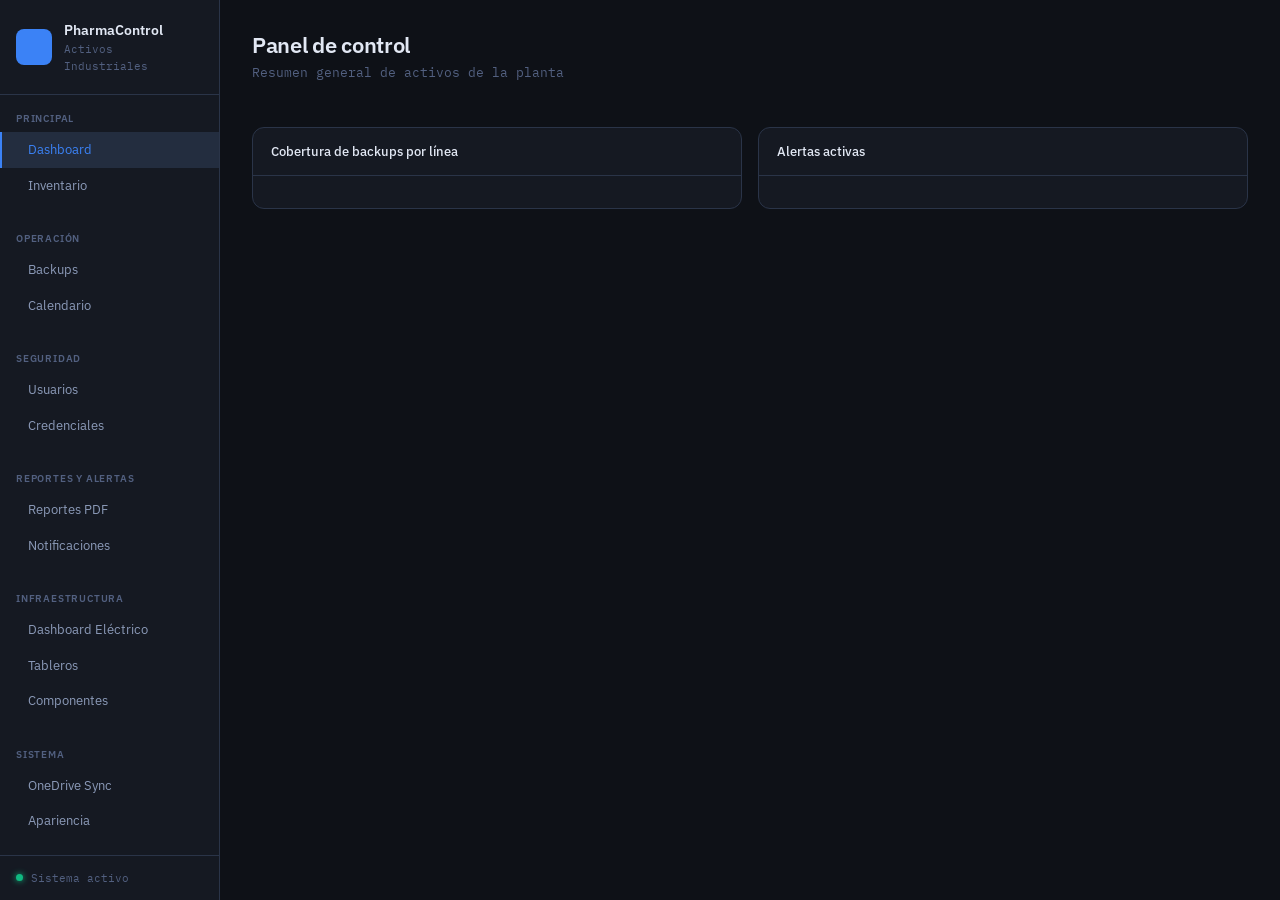
==== index.html @ 2330397a "Add files via upload" ====
<!DOCTYPE html>
<html lang="es">
<head>
<meta charset="UTF-8">
<meta name="viewport" content="width=device-width,initial-scale=1.0">
<title>PharmaControl</title>
<link rel="preconnect" href="https://fonts.googleapis.com">
<link href="https://fonts.googleapis.com/css2?family=IBM+Plex+Mono:wght@400;500&family=IBM+Plex+Sans:wght@300;400;500;600&display=swap" rel="stylesheet">
<link rel="stylesheet" href="https://cdn.jsdelivr.net/npm/@tabler/icons-webfont@2.44.0/tabler-icons.min.css">
<link rel="stylesheet" href="app.css">
</head>
<body>
<div id="app">
  <nav class="sidebar">
    <div class="sidebar-brand">
      <div class="brand-icon"><i class="ti ti-dna"></i></div>
      <div><div class="brand-name">PharmaControl</div><div class="brand-sub">Activos Industriales</div></div>
    </div>
    <div class="nav-group">
      <div class="nav-label">Principal</div>
      <a class="nav-item active" data-view="dashboard"><i class="ti ti-layout-dashboard"></i>Dashboard</a>
      <a class="nav-item" data-view="inventario"><i class="ti ti-server-2"></i>Inventario</a>
    </div>
    <div class="nav-group">
      <div class="nav-label">Operación</div>
      <a class="nav-item" data-view="backups"><i class="ti ti-cloud-upload"></i>Backups</a>
      <a class="nav-item" data-view="calendario"><i class="ti ti-calendar"></i>Calendario</a>
    </div>
    <div class="nav-group">
      <div class="nav-label">Seguridad</div>
      <a class="nav-item" data-view="usuarios"><i class="ti ti-users"></i>Usuarios</a>
      <a class="nav-item" data-view="credenciales"><i class="ti ti-lock"></i>Credenciales</a>
    </div>
    <div class="nav-group">
      <div class="nav-label">Reportes y Alertas</div>
      <a class="nav-item" data-view="reportes"><i class="ti ti-file-analytics"></i>Reportes PDF</a>
      <a class="nav-item" data-view="notificaciones"><i class="ti ti-mail"></i>Notificaciones</a>
    </div>
    <div class="nav-group">
      <div class="nav-label">Infraestructura</div>
      <a class="nav-item" data-view="elec-dashboard"><i class="ti ti-bolt"></i>Dashboard Eléctrico</a>
      <a class="nav-item" data-view="elec-tableros"><i class="ti ti-stack-2"></i>Tableros</a>
      <a class="nav-item" data-view="elec-componentes"><i class="ti ti-circuit-board"></i>Componentes</a>
    </div>
    <div class="nav-group">
      <div class="nav-label">Sistema</div>
      <a class="nav-item" data-view="onedrive"><i class="ti ti-brand-onedrive"></i>OneDrive Sync</a>
      <a class="nav-item" data-view="apariencia"><i class="ti ti-palette"></i>Apariencia</a>
    </div>
    <div class="sidebar-footer"><div class="status-dot"></div><span>Sistema activo</span></div>
<button class="sidebar-toggle" id="sidebar-toggle" onclick="toggleSidebar()" title="Menú"><i class="ti ti-menu-2"></i></button>
  </nav>

  <main class="main-content">
    <section id="view-dashboard" class="view active">
      <div class="page-header">
        <div><h1 class="page-title">Panel de control</h1><p class="page-sub">Resumen general de activos de la planta</p></div>
        <div class="header-date" id="current-date"></div>
      </div>
      <div class="stats-grid" id="stats-grid"></div>
      <div class="two-col" style="margin-top:20px">
        <div class="panel"><div class="panel-header"><span>Cobertura de backups por línea</span></div><div id="coverage-chart" class="coverage-chart"></div></div>
        <div class="panel"><div class="panel-header"><span>Alertas activas</span></div><div id="alerts-list"></div></div>
      </div>
    </section>

    <section id="view-inventario" class="view">
      <div class="page-header">
        <div><h1 class="page-title">Inventario de máquinas</h1><p class="page-sub">PLCs · Variadores de frecuencia · Pantallas HMI</p></div>
        <div class="header-actions">
          <label class="btn btn-secondary" title="Importar desde Excel"><i class="ti ti-file-spreadsheet"></i>Importar Excel<input type="file" id="excel-input" accept=".xlsx,.xls,.csv" style="display:none"></label>
          <label class="btn btn-secondary" title="Verificar que las columnas del Excel coincidan con el sistema"><i class="ti ti-circle-check"></i>Verificar Excel<input type="file" id="verify-input" accept=".xlsx,.xls,.csv" style="display:none"></label>
          <button class="btn btn-primary" id="btn-nueva-maquina"><i class="ti ti-plus"></i>Nueva máquina</button>
        </div>
      </div>
      <div class="toolbar">
        <div class="search-box"><i class="ti ti-search"></i><input type="text" id="search-maquinas" placeholder="Buscar por nombre, línea, modelo..."></div>
        <div class="filter-group">
          <select id="filter-linea"><option value="">Todas las líneas</option></select>
          <select id="filter-estado"><option value="">Todos los estados</option><option>Operativa</option><option>En mantenimiento</option><option>Fuera de servicio</option></select>
        </div>
        <div class="view-toggle">
          <button class="vtoggle active" data-mode="cards"><i class="ti ti-layout-grid"></i></button>
          <button class="vtoggle" data-mode="table"><i class="ti ti-table"></i></button>
        </div>
        <button class="btn btn-secondary" id="btn-col-config" title="Configurar columnas visibles y orden" style="display:none"><i class="ti ti-columns"></i>Columnas</button>
      </div>
      <div id="bulk-action-bar" style="display:none;align-items:center;gap:12px;background:var(--blue);color:#fff;padding:10px 16px;border-radius:8px;margin-bottom:12px">
        <i class="ti ti-checkbox"></i>
        <span id="bulk-count" style="font-weight:600"></span>
        <button class="btn btn-sm" onclick="bulkDelete()" style="background:rgba(255,255,255,0.2);color:#fff;border:1px solid rgba(255,255,255,0.4);margin-left:8px"><i class="ti ti-trash"></i>Eliminar seleccionadas</button>
        <button class="btn btn-sm" onclick="cancelBulkSelect()" style="background:transparent;color:#fff;border:1px solid rgba(255,255,255,0.4);margin-left:4px"><i class="ti ti-x"></i>Cancelar</button>
      </div>
      <div id="maquinas-count" class="list-count"></div>
      <div id="maquinas-container" class="cards-grid"></div>
      <div id="maquinas-table-wrap" style="display:none">
        <table class="data-table"><thead><tr><th style="width:36px"><input type="checkbox" id="select-all-check" onchange="toggleSelectAll(this.checked)" title="Seleccionar todo" style="width:15px;height:15px;cursor:pointer;accent-color:var(--blue)"></th><th>Nombre</th><th>N° Obj. técnico</th><th>Centro trabajo</th><th>Obj. superior</th><th>Fabricante</th><th>Serie</th><th>Estado</th><th>Dispositivos</th><th>Backups OK</th><th></th></tr></thead><tbody id="maquinas-tbody"></tbody></table>
      </div>
    </section>

    <section id="view-backups" class="view">
      <div class="page-header">
        <div><h1 class="page-title">Gestión de backups</h1><p class="page-sub">Historial de respaldos de programas funcionales</p></div>
        <button class="btn btn-primary" id="btn-nuevo-backup"><i class="ti ti-plus"></i>Registrar backup</button>
      </div>
      <div id="backups-stats" class="stats-grid" style="grid-template-columns:repeat(3,1fr);margin-bottom:20px"></div>
      <div class="panel">
        <div class="panel-header"><span>Registro de backups</span><div class="search-box small"><i class="ti ti-search"></i><input type="text" id="search-backups" placeholder="Buscar..."></div></div>
        <table class="data-table"><thead><tr><th>Máquina</th><th>Dispositivo</th><th>Tipo disp.</th><th>Tipo backup</th><th>Versión</th><th>Disp. almac.</th><th>Ruta</th><th>Fecha backup</th><th>Próximo backup</th><th>Responsable</th><th>Notas</th><th></th></tr></thead><tbody id="backups-tbody"></tbody></table>
        <div id="backups-empty" class="empty-state" style="display:none"><i class="ti ti-cloud-off"></i><p>No hay backups registrados aún</p><button class="btn btn-primary" id="btn-nuevo-backup-2"><i class="ti ti-plus"></i>Registrar el primero</button></div>
      </div>
    </section>

    <section id="view-calendario" class="view">
      <div class="page-header">
        <div><h1 class="page-title">Calendario de tareas</h1><p class="page-sub">Backups programados · Mantenimientos · Auditorías</p></div>
        <button class="btn btn-primary" id="btn-nueva-tarea"><i class="ti ti-plus"></i>Nueva tarea</button>
      </div>
      <div class="cal-nav">
        <button class="btn btn-icon" id="cal-prev"><i class="ti ti-chevron-left"></i></button>
        <h2 id="cal-month-label"></h2>
        <button class="btn btn-icon" id="cal-next"><i class="ti ti-chevron-right"></i></button>
        <div class="cal-legend"><span class="leg-item backup">Backup</span><span class="leg-item mant">Mantenimiento</span><span class="leg-item audit">Auditoría GMP</span><span class="leg-item otro">Otro</span></div>
      </div>
      <div class="calendar-wrap"><div class="cal-days-header"><span>Lun</span><span>Mar</span><span>Mié</span><span>Jue</span><span>Vie</span><span>Sáb</span><span>Dom</span></div><div class="calendar-grid" id="calendar"></div></div>
      <div class="panel" style="margin-top:20px">
        <div class="panel-header"><span>Tareas del mes</span></div>
        <table class="data-table"><thead><tr><th>Fecha</th><th>Máquina</th><th>Tarea</th><th>Tipo</th><th>Responsable</th><th>Estado</th><th></th></tr></thead><tbody id="tareas-tbody"></tbody></table>
      </div>
    </section>

    <section id="view-usuarios" class="view">
      <div class="page-header">
        <div><h1 class="page-title">Control de usuarios</h1><p class="page-sub">Accesos y roles por equipo</p></div>
        <button class="btn btn-primary" id="btn-nuevo-usuario"><i class="ti ti-plus"></i>Nuevo usuario</button>
      </div>
      <div id="usuarios-grid" class="users-grid"></div>
    </section>

    <section id="view-credenciales" class="view">
      <div class="page-header">
        <div><h1 class="page-title">Credenciales por máquina</h1><p class="page-sub">Registro de contraseñas — vencimientos y trazabilidad</p></div>
        <button class="btn btn-primary" id="btn-nueva-credencial"><i class="ti ti-plus"></i>Nueva credencial</button>
      </div>
      <div class="notice"><i class="ti ti-shield-check"></i>Contraseñas almacenadas localmente en <code>data/db.json</code>. Acceso solo desde este equipo. Trazabilidad compatible con 21 CFR Part 11.</div>
      <div class="panel" style="margin-top:16px">
        <table class="data-table"><thead><tr><th>Máquina</th><th>Dispositivo</th><th>Usuario</th><th>Contraseña</th><th>Último cambio</th><th>Vence</th><th>Responsable</th><th>Estado</th><th></th></tr></thead><tbody id="credenciales-tbody"></tbody></table>
        <div id="credenciales-empty" class="empty-state" style="display:none"><i class="ti ti-lock-off"></i><p>No hay credenciales registradas</p></div>
      </div>

      <!-- LOG DE AUDITORÍA -->
      <div class="panel" style="margin-top:20px">
        <div class="panel-header">
          <span><i class="ti ti-shield-lock" style="margin-right:6px;color:var(--amber)"></i>Log de auditoría — revelaciones de contraseña</span>
          <button class="btn btn-sm btn-secondary" onclick="loadAuditLog()"><i class="ti ti-refresh"></i>Actualizar</button>
        </div>
        <table class="data-table">
          <thead><tr><th>Fecha y hora</th><th>Máquina</th><th>Dispositivo</th><th>Usuario</th><th>Solicitante</th></tr></thead>
          <tbody id="audit-tbody"></tbody>
        </table>
        <div id="audit-empty" class="empty-state" style="display:none;padding:24px"><i class="ti ti-shield-check" style="font-size:28px"></i><p>Sin revelaciones registradas aún</p></div>
      </div>
    </section>

    <!-- APARIENCIA -->
    <!-- REPORTES -->
    <section id="view-reportes" class="view">
      <div class="page-header">
        <div><h1 class="page-title">Reportes PDF</h1><p class="page-sub">Genera e imprime reportes desde el navegador</p></div>
      </div>
      <div class="reportes-grid">
        <div class="reporte-card" onclick="openReport('inventario')">
          <div class="rc-icon" style="background:var(--bg4);color:var(--accent)"><i class="ti ti-server-2"></i></div>
          <div class="rc-body"><div class="rc-title">Inventario completo</div><div class="rc-desc">Máquinas con PLCs, variadores, HMIs y PCs industriales. Estado de backups y datos técnicos organizados por línea de producción.</div><div class="rc-tags"><span>Máquinas</span><span>Dispositivos</span><span>Backups</span></div></div>
          <div class="rc-footer"><span><i class="ti ti-file-type-pdf"></i>Abrir reporte</span><i class="ti ti-arrow-right"></i></div>
        </div>
        <div class="reporte-card" onclick="openReport('backups')">
          <div class="rc-icon" style="background:var(--bg4);color:var(--green)"><i class="ti ti-cloud-upload"></i></div>
          <div class="rc-body"><div class="rc-title">Historial de backups</div><div class="rc-desc">Registro cronológico de todos los respaldos: versión, responsable, dispositivo de almacenamiento y ruta. Para auditorías GMP.</div><div class="rc-tags"><span>Historial</span><span>Versiones</span><span>Auditoría</span></div></div>
          <div class="rc-footer"><span><i class="ti ti-file-type-pdf"></i>Abrir reporte</span><i class="ti ti-arrow-right"></i></div>
        </div>
        <div class="reporte-card" onclick="openReport('alertas')">
          <div class="rc-icon" style="background:var(--bg4);color:var(--red)"><i class="ti ti-alert-triangle"></i></div>
          <div class="rc-body"><div class="rc-title">Reporte de alertas</div><div class="rc-desc">Dispositivos sin backup, credenciales vencidas o por vencer y tareas próximas. El mismo contenido que se envía por correo.</div><div class="rc-tags"><span>Alertas</span><span>Vencimientos</span><span>Acciones</span></div></div>
          <div class="rc-footer"><span><i class="ti ti-file-type-pdf"></i>Abrir reporte</span><i class="ti ti-arrow-right"></i></div>
        </div>
        <div class="reporte-card" onclick="openReport('credenciales')">
          <div class="rc-icon" style="background:var(--bg4);color:var(--amber)"><i class="ti ti-lock"></i></div>
          <div class="rc-body"><div class="rc-title">Registro de credenciales</div><div class="rc-desc">Usuarios y vencimientos por dispositivo. Sin mostrar contraseñas — solo trazabilidad y estados. Compatible con 21 CFR Part 11.</div><div class="rc-tags"><span>Credenciales</span><span>Vencimientos</span><span>21 CFR 11</span></div></div>
          <div class="rc-footer"><span><i class="ti ti-file-type-pdf"></i>Abrir reporte</span><i class="ti ti-arrow-right"></i></div>
        </div>
      </div>
      <div class="notice" style="margin-top:20px"><i class="ti ti-info-circle"></i>Los reportes se abren en nueva pestaña. Usa <strong>Ctrl+P → Guardar como PDF</strong> para exportarlos.</div>
    </section>

    <!-- NOTIFICACIONES -->
    <section id="view-notificaciones" class="view">
      <div class="page-header">
        <div><h1 class="page-title">Notificaciones por correo</h1><p class="page-sub">Alertas automáticas diarias por email SMTP</p></div>
        <div class="header-actions">
          <button class="btn btn-secondary" id="btn-enviar-ahora"><i class="ti ti-send"></i>Enviar ahora</button>
          <button class="btn btn-primary" id="btn-prueba-email"><i class="ti ti-test-pipe"></i>Correo de prueba</button>
        </div>
      </div>
      <div class="two-col" style="gap:20px">
        <div class="panel">
          <div class="panel-header"><i class="ti ti-server" style="margin-right:6px;color:var(--text3)"></i><span>Servidor SMTP</span></div>
          <div style="padding:20px;display:flex;flex-direction:column;gap:14px">
            <div class="form-group" style="margin:0"><label class="form-label">Host SMTP</label><input class="form-input" id="cfg-smtp-host" placeholder="smtp.gmail.com"><div class="form-hint">Gmail: smtp.gmail.com · Outlook: smtp.office365.com</div></div>
            <div class="form-row">
              <div class="form-group" style="margin:0"><label class="form-label">Puerto</label><input class="form-input" id="cfg-smtp-port" type="number" placeholder="587"></div>
              <div class="form-group" style="margin:0"><label class="form-label">Seguridad</label><select class="form-select" id="cfg-smtp-secure"><option value="false">STARTTLS (587)</option><option value="true">SSL/TLS (465)</option></select></div>
            </div>
            <div class="form-group" style="margin:0"><label class="form-label">Correo remitente</label><input class="form-input" id="cfg-smtp-user" type="email" placeholder="alertas@empresa.com"></div>
            <div class="form-group" style="margin:0"><label class="form-label">Contraseña / App Password</label><input class="form-input" id="cfg-smtp-pass" type="password" placeholder="Contraseña SMTP"><div class="form-hint">Gmail: crea una "Contraseña de aplicación" en tu cuenta Google</div></div>
          </div>
        </div>
        <div style="display:flex;flex-direction:column;gap:16px">
          <div class="panel">
            <div class="panel-header"><i class="ti ti-bell" style="margin-right:6px;color:var(--text3)"></i><span>Configuración de alertas</span></div>
            <div style="padding:20px;display:flex;flex-direction:column;gap:16px">
              <div class="toggle-row"><div><div class="toggle-label">Notificaciones habilitadas</div><div class="toggle-sub">Activa el envío automático diario</div></div><label class="toggle-switch"><input type="checkbox" id="cfg-notif-habilitadas"><span class="toggle-slider"></span></label></div>
              <div class="toggle-row"><div><div class="toggle-label">Solo enviar si hay alertas</div><div class="toggle-sub">No enviar correos cuando todo esté bien</div></div><label class="toggle-switch"><input type="checkbox" id="cfg-notif-soloAlertas"><span class="toggle-slider"></span></label></div>
              <div class="form-row">
                <div class="form-group" style="margin:0"><label class="form-label">Hora de envío</label><input class="form-input" id="cfg-notif-hora" type="time"></div>
                <div class="form-group" style="margin:0"><label class="form-label">Anticip. backups (días)</label><input class="form-input" id="cfg-notif-diasB" type="number" min="1" max="90"></div>
              </div>
              <div class="form-group" style="margin:0"><label class="form-label">Anticip. credenciales (días)</label><input class="form-input" id="cfg-notif-diasC" type="number" min="1" max="180"></div>
            </div>
          </div>
          <div class="panel">
            <div class="panel-header"><i class="ti ti-users" style="margin-right:6px;color:var(--text3)"></i><span>Destinatarios</span><button class="btn btn-sm btn-primary" id="btn-add-destinatario"><i class="ti ti-plus"></i>Agregar</button></div>
            <div style="padding:16px"><div id="destinatarios-list"></div><div id="destinatarios-empty" style="font-size:12px;color:var(--text3);text-align:center;padding:12px">Sin destinatarios aún</div></div>
          </div>
        </div>
      </div>
      <div class="panel" style="margin-top:16px">
        <div class="panel-header"><i class="ti ti-building-factory-2" style="margin-right:6px;color:var(--text3)"></i><span>Datos de la planta</span></div>
        <div style="padding:20px">
          <div class="form-row">
            <div class="form-group" style="margin:0"><label class="form-label">Nombre de la planta</label><input class="form-input" id="cfg-planta-nombre" placeholder="Planta Farmacéutica Monterrey"></div>
            <div class="form-group" style="margin:0"><label class="form-label">Responsable</label><input class="form-input" id="cfg-planta-resp" placeholder="Ing. Juan Ramírez"></div>
          </div>
          <div class="form-group" style="margin:8px 0 0"><label class="form-label">Ciudad / Ubicación</label><input class="form-input" id="cfg-planta-ciudad" placeholder="Monterrey, N.L."></div>
        </div>
      </div>
      <div style="display:flex;justify-content:flex-end;gap:10px;margin-top:16px">
        <button class="btn btn-secondary" id="btn-reload-config"><i class="ti ti-refresh"></i>Recargar</button>
        <button class="btn btn-primary" id="btn-guardar-config"><i class="ti ti-device-floppy"></i>Guardar configuración</button>
      </div>
      <div id="email-log" style="display:none;margin-top:16px"></div>
    </section>

    <!-- ONEDRIVE SYNC -->
    <section id="view-onedrive" class="view">
      <div class="page-header">
        <div><h1 class="page-title">OneDrive Sync</h1><p class="page-sub">Sincroniza tu base de datos entre PC, celular y tablet</p></div>

      </div>

      <!-- Estado conexión -->
      <div class="panel" style="margin-bottom:20px">
        <div class="panel-header"><i class="ti ti-brand-onedrive" style="margin-right:6px;color:#0078d4"></i><span>Estado de conexión</span></div>
        <div style="padding:20px;display:flex;align-items:center;gap:16px;flex-wrap:wrap">
          <div id="od-status-dot" style="width:12px;height:12px;border-radius:50%;background:var(--text3);flex-shrink:0;transition:background .3s"></div>
          <div style="flex:1">
            <div id="od-status-msg" style="font-size:14px;font-weight:500;color:var(--text)">No conectado</div>
            <div id="od-status-sub" style="font-size:12px;color:var(--text3);margin-top:2px">Conecta tu cuenta Microsoft para sincronizar datos entre dispositivos</div>
          </div>
          <div style="display:flex;gap:8px;flex-wrap:wrap">
            <button id="btn-od-connect" class="btn btn-primary" onclick="odConnect()"><i class="ti ti-brand-onedrive"></i>Conectar con Microsoft</button>
            <button id="btn-od-disconnect" class="btn btn-secondary" onclick="odDisconnect()" style="display:none"><i class="ti ti-unlink"></i>Desconectar</button>
          </div>
        </div>
        <div id="od-last-sync" style="padding:0 20px 14px;font-size:11px;color:var(--text3);font-family:var(--mono);display:none"></div>
      </div>

      <!-- Client ID -->
      <div class="panel" style="margin-bottom:20px">
        <div class="panel-header"><i class="ti ti-key" style="margin-right:6px;color:var(--text3)"></i><span>Configuración Azure</span></div>
        <div style="padding:20px;display:flex;flex-direction:column;gap:14px">
          <div class="notice"><i class="ti ti-info-circle"></i>Necesitas registrar una app gratuita en Azure para obtener el Client ID. Lee el archivo <strong>ONEDRIVE_CONFIGURACION.md</strong> incluido en el ZIP.</div>
          <div class="form-group" style="margin:0">
            <label class="form-label">Client ID (Application ID)</label>
            <input class="form-input" id="od-client-id" placeholder="xxxxxxxx-xxxx-xxxx-xxxx-xxxxxxxxxxxx" oninput="odSaveClientId(this.value)">
            <div class="form-hint">Encuéntralo en Azure Portal → App Registrations → tu app → Overview</div>
          </div>
          <div class="form-group" style="margin:0">
            <label class="form-label">Redirect URI — copia esta en Azure → Authentication → SPA</label>
            <div style="display:flex;align-items:center;gap:8px">
              <input class="form-input" id="od-redirect-uri" readonly style="font-family:var(--mono);font-size:12px;color:var(--cyan)">
              <button class="btn btn-secondary" onclick="odCopyRedirect()" title="Copiar"><i class="ti ti-copy"></i></button>
            </div>
          </div>
        </div>
      </div>

      <!-- Acciones -->
      <div class="two-col" style="gap:16px;margin-bottom:20px">
        <div class="panel">
          <div class="panel-header"><i class="ti ti-cloud-upload" style="margin-right:6px;color:var(--green)"></i><span>Guardar en OneDrive</span></div>
          <div style="padding:16px">
            <p style="font-size:12px;color:var(--text3);margin-bottom:12px">Sube el estado actual al OneDrive. Úsalo al terminar de trabajar en este dispositivo.</p>
            <button class="btn btn-primary" onclick="odSyncToCloud()" style="width:100%;justify-content:center"><i class="ti ti-cloud-upload"></i>Subir datos a OneDrive</button>
          </div>
        </div>
        <div class="panel">
          <div class="panel-header"><i class="ti ti-cloud-download" style="margin-right:6px;color:var(--accent)"></i><span>Cargar desde OneDrive</span></div>
          <div style="padding:16px">
            <p style="font-size:12px;color:var(--text3);margin-bottom:12px">Descarga los datos desde OneDrive. Úsalo al empezar en un nuevo dispositivo.</p>
            <button class="btn btn-secondary" onclick="odLoadFromCloud()" style="width:100%;justify-content:center"><i class="ti ti-cloud-download"></i>Cargar desde OneDrive</button>
          </div>
        </div>
      </div>

      <!-- Pasos -->
      <div class="panel">
        <div class="panel-header"><i class="ti ti-list-numbers" style="margin-right:6px;color:var(--text3)"></i><span>Pasos de configuración</span></div>
        <div style="padding:20px;display:flex;flex-direction:column;gap:14px">
          <div style="display:flex;gap:12px;align-items:flex-start">
            <div style="width:26px;height:26px;border-radius:50%;background:var(--accent);color:#fff;display:flex;align-items:center;justify-content:center;font-size:12px;font-weight:700;flex-shrink:0">1</div>
            <div><div style="font-size:13px;font-weight:500;color:var(--text)">Registrar app en Azure (gratis)</div><div style="font-size:12px;color:var(--text3);margin-top:3px">Ve a <a href="https://portal.azure.com" target="_blank" style="color:var(--accent)">portal.azure.com</a> → App registrations → New registration. Tipo: Single-page application.</div></div>
          </div>
          <div style="display:flex;gap:12px;align-items:flex-start">
            <div style="width:26px;height:26px;border-radius:50%;background:var(--accent);color:#fff;display:flex;align-items:center;justify-content:center;font-size:12px;font-weight:700;flex-shrink:0">2</div>
            <div><div style="font-size:13px;font-weight:500;color:var(--text)">Copiar el Client ID</div><div style="font-size:12px;color:var(--text3);margin-top:3px">En Overview copia el "Application (client) ID" y pégalo en el campo de arriba.</div></div>
          </div>
          <div style="display:flex;gap:12px;align-items:flex-start">
            <div style="width:26px;height:26px;border-radius:50%;background:var(--accent);color:#fff;display:flex;align-items:center;justify-content:center;font-size:12px;font-weight:700;flex-shrink:0">3</div>
            <div><div style="font-size:13px;font-weight:500;color:var(--text)">Agregar Redirect URI en Azure</div><div style="font-size:12px;color:var(--text3);margin-top:3px">En Authentication → Redirect URIs → SPA, agrega la URI que aparece en el campo de arriba. Copia el botón 📋.</div></div>
          </div>
          <div style="display:flex;gap:12px;align-items:flex-start">
            <div style="width:26px;height:26px;border-radius:50%;background:var(--green);color:#fff;display:flex;align-items:center;justify-content:center;font-size:12px;font-weight:700;flex-shrink:0">4</div>
            <div><div style="font-size:13px;font-weight:500;color:var(--text)">Conectar y sincronizar</div><div style="font-size:12px;color:var(--text3);margin-top:3px">Clic en "Conectar con Microsoft", inicia sesión y autoriza. Los datos se guardan en <code style="font-family:var(--mono);background:var(--bg4);padding:1px 6px;border-radius:3px">OneDrive/Apps/PharmaControl/data.json</code></div></div>
          </div>
        </div>
      </div>
    </section>

    <section id="view-apariencia" class="view">
      <div class="page-header">
        <div><h1 class="page-title">Apariencia</h1><p class="page-sub">Personaliza el ícono, fuente y tamaño de letra del sistema</p></div>
        <button class="btn btn-primary" id="btn-guardar-apariencia"><i class="ti ti-device-floppy"></i>Guardar cambios</button>
      </div>

      <div class="two-col" style="gap:20px;align-items:start">

        <!-- ICONO -->
        <div class="panel">
          <div class="panel-header"><i class="ti ti-app-window" style="margin-right:6px;color:var(--text3)"></i><span>Ícono y nombre del sistema</span></div>
          <div style="padding:20px;display:flex;flex-direction:column;gap:16px">
            <div style="display:flex;align-items:center;gap:16px">
              <div id="icon-preview" class="brand-icon" style="width:56px;height:56px;font-size:26px;flex-shrink:0;overflow:hidden;padding:0">
                <img id="icon-preview-img" src="" alt="" style="display:none;width:100%;height:100%;object-fit:cover;border-radius:8px">
                <i id="icon-preview-i" class="ti ti-dna" style="width:100%;height:100%;display:flex;align-items:center;justify-content:center"></i>
              </div>
              <div style="flex:1">
                <div class="form-label" style="margin-bottom:6px">Logo actual</div>
                <div id="icon-name-preview" style="font-size:12px;color:var(--text3);font-family:var(--mono)">ti-dna</div>
              </div>
            </div>

            <!-- SUBIR IMAGEN LOGO -->
            <div class="logo-upload-zone" id="logo-upload-zone">
              <i class="ti ti-photo-up" style="font-size:28px;color:var(--text3)"></i>
              <div style="font-size:13px;font-weight:500;color:var(--text2);margin-top:6px">Subir imagen como logo</div>
              <div style="font-size:11px;color:var(--text3);margin-top:2px">PNG, JPG, SVG, WebP · máx 512 KB · se guarda localmente</div>
              <label class="btn btn-secondary btn-sm" style="margin-top:10px;cursor:pointer">
                <i class="ti ti-upload"></i>Elegir imagen
                <input type="file" id="logo-file-input" accept="image/png,image/jpeg,image/svg+xml,image/webp" style="display:none">
              </label>
            </div>
            <div id="logo-clear-row" style="display:none;align-items:center;gap:10px;padding:8px 12px;background:var(--bg3);border-radius:var(--radius);font-size:12px;color:var(--text2)">
              <i class="ti ti-photo-check" style="color:var(--green)"></i>
              <span>Imagen personalizada activa</span>
              <button class="btn btn-sm btn-danger" style="margin-left:auto" onclick="clearLogoImage()"><i class="ti ti-trash"></i>Quitar imagen</button>
            </div>

            <div style="border-top:1px solid var(--border);padding-top:14px">
              <div class="form-label" style="margin-bottom:8px">O elige un ícono de la librería</div>
              <div class="search-box" style="min-width:unset"><i class="ti ti-search"></i><input type="text" id="icon-search" placeholder="Ej: factory, gear, flask, cpu..."></div>
              <div class="form-hint" style="margin-top:4px">Escribe en inglés para filtrar íconos</div>
            </div>
            <div id="icon-grid" class="icon-grid"></div>
            <div class="form-group" style="margin:0">
              <label class="form-label">Color del ícono</label>
              <div class="color-palette" id="color-palette"></div>
            </div>
            <div class="form-group" style="margin:0">
              <label class="form-label">Nombre del sistema</label>
              <input class="form-input" id="app-nombre" placeholder="PharmaControl" value="PharmaControl">
            </div>
            <div class="form-group" style="margin:0">
              <label class="form-label">Subtítulo</label>
              <input class="form-input" id="app-subtitulo" placeholder="Activos Industriales" value="Activos Industriales">
            </div>
          </div>
        </div>

        <!-- TIPOGRAFÍA -->
        <div style="display:flex;flex-direction:column;gap:16px">
          <div class="panel">
            <div class="panel-header"><i class="ti ti-typography" style="margin-right:6px;color:var(--text3)"></i><span>Fuente principal</span></div>
            <div style="padding:20px;display:flex;flex-direction:column;gap:14px">
              <div id="font-options" class="font-options"></div>
            </div>
          </div>
          <div class="panel">
            <div class="panel-header"><i class="ti ti-text-size" style="margin-right:6px;color:var(--text3)"></i><span>Tamaño de letra</span></div>
            <div style="padding:20px;display:flex;flex-direction:column;gap:16px">
              <div class="size-options" id="size-options"></div>
              <div style="display:flex;align-items:center;gap:12px">
                <span style="font-size:11px;color:var(--text3)">Ajuste fino</span>
                <input type="range" id="font-size-range" min="11" max="18" value="14" style="flex:1">
                <span id="font-size-label" style="font-family:var(--mono);font-size:12px;color:var(--text2);min-width:32px">14px</span>
              </div>
              <div class="form-hint">El tamaño base afecta todo el sistema proporcionalmente</div>
            </div>
          </div>
          <div class="panel">
            <div class="panel-header"><i class="ti ti-eye" style="margin-right:6px;color:var(--text3)"></i><span>Vista previa</span></div>
            <div style="padding:20px" id="typography-preview">
              <div id="prev-title" style="font-weight:600;margin-bottom:4px">Máquina LC-03 — Llenadora</div>
              <div id="prev-sub" style="color:var(--text3);margin-bottom:12px">Línea 1 · Sólidos orales</div>
              <div id="prev-body" style="color:var(--text2);line-height:1.6;margin-bottom:12px">PLC Allen-Bradley CompactLogix L33ER · Backup vigente desde el 20 may 2026. Próximo backup programado para el 20 jun 2026.</div>
              <div style="display:flex;gap:8px;flex-wrap:wrap">
                <span class="badge b-green"><i class="ti ti-check"></i>Operativa</span>
                <span class="badge b-blue">PLC</span>
                <span class="badge b-amber">VFD pendiente</span>
              </div>
            </div>
          </div>
        </div>
      </div>
    </section>

    <!-- ═══════════════════════════════════════════════════════════
         MÓDULO INVENTARIO ELÉCTRICO — agregado en v15
         Las secciones siguientes NO modifican ninguna vista anterior
    ═══════════════════════════════════════════════════════════ -->

    <!-- Dashboard Eléctrico -->
    <section id="view-elec-dashboard" class="view">
      <div class="page-header">
        <div><h1 class="page-title">Inventario eléctrico</h1><p class="page-sub">Tableros · Subtableros · Componentes críticos</p></div>
        <div class="header-actions">
          <button class="btn btn-secondary" onclick="elecExportExcel()"><i class="ti ti-file-spreadsheet"></i>Exportar Excel</button>
          <button class="btn btn-primary" onclick="elecOpenTableroModal()"><i class="ti ti-plus"></i>Nuevo tablero</button>
        </div>
      </div>
      <div class="stats-grid" id="elec-kpi-grid" style="grid-template-columns:repeat(6,1fr)"></div>
      <div class="two-col" style="margin-top:16px;gap:16px">
        <div class="panel">
          <div class="panel-header"><i class="ti ti-chart-pie" style="margin-right:6px;color:var(--accent)"></i><span>Estado de componentes</span></div>
          <div id="elec-estado-chart" style="padding:16px"></div>
        </div>
        <div class="panel">
          <div class="panel-header"><i class="ti ti-chart-bar" style="margin-right:6px;color:var(--cyan)"></i><span>Componentes por tipo</span></div>
          <div id="elec-tipo-chart" style="padding:16px"></div>
        </div>
      </div>
      <div class="two-col" style="margin-top:16px;gap:16px">
        <div class="panel">
          <div class="panel-header"><i class="ti ti-map-pin" style="margin-right:6px;color:var(--green)"></i><span>Distribución por área</span></div>
          <div id="elec-area-bars" style="padding:16px"></div>
        </div>
        <div class="panel">
          <div class="panel-header"><i class="ti ti-building-factory" style="margin-right:6px;color:var(--amber)"></i><span>Top fabricantes</span></div>
          <div id="elec-marca-bars" style="padding:16px"></div>
        </div>
      </div>
      <div id="elec-obs-panel" class="panel" style="margin-top:16px;display:none">
        <div class="panel-header" style="color:var(--red)"><i class="ti ti-alert-triangle" style="margin-right:6px"></i><span>Componentes obsoletos — requieren atención</span></div>
        <div id="elec-obs-table"></div>
      </div>
    </section>

    <!-- Tableros -->
    <section id="view-elec-tableros" class="view">
      <div class="page-header">
        <div><h1 class="page-title">Tableros y subtableros</h1><p class="page-sub">Tableros principales · Subtableros de equipos y maquinaria</p></div>
        <button class="btn btn-primary" onclick="elecOpenTableroModal()"><i class="ti ti-plus"></i>Nuevo tablero</button>
      </div>
      <div class="toolbar">
        <div class="search-box"><i class="ti ti-search"></i><input type="text" id="elec-t-search" placeholder="Buscar tablero..." oninput="elecRenderTableros()"></div>
        <div class="filter-group">
          <select id="elec-t-filter" onchange="elecRenderTableros()">
            <option value="">Todos</option>
            <option value="tablero">Tableros principales</option>
            <option value="subtablero">Subtableros</option>
          </select>
        </div>
      </div>
      <div id="elec-tableros-list"></div>
    </section>

    <!-- Componentes -->
    <section id="view-elec-componentes" class="view">
      <div class="page-header">
        <div><h1 class="page-title">Componentes críticos</h1><p class="page-sub">PLC · VFD · Tarjetas E/S · Cabezales remotos · Transductores</p></div>
        <button class="btn btn-secondary" onclick="elecExportExcel()"><i class="ti ti-file-spreadsheet"></i>Exportar Excel</button>
      </div>
      <div class="toolbar">
        <div class="search-box"><i class="ti ti-search"></i><input type="text" id="elec-c-search" placeholder="Buscar componente..." oninput="elecRenderComps()"></div>
        <div class="filter-group">
          <select id="elec-c-tipo" onchange="elecRenderComps()">
            <option value="">Todos los tipos</option>
            <option value="PLC">PLC / Controlador</option>
            <option value="VFD">VFD / Variador</option>
            <option value="IO">Tarjeta E/S</option>
            <option value="CR">Cabezal remoto</option>
            <option value="TR">Transductor</option>
            <option value="OT">Otro</option>
          </select>
          <select id="elec-c-estado" onchange="elecRenderComps()">
            <option value="">Todos los estados</option>
            <option value="vigente">Vigente</option>
            <option value="obsoleto">Obsoleto</option>
            <option value="nd">Sin definir</option>
          </select>
        </div>
      </div>
      <div class="panel">
        <table class="data-table">
          <thead><tr><th>Componente</th><th>Tablero</th><th>Tipo</th><th>Marca / Modelo</th><th>Estado</th><th>Cant.</th><th></th></tr></thead>
          <tbody id="elec-comp-tbody"></tbody>
        </table>
        <div id="elec-comp-empty" class="empty-state" style="display:none"><i class="ti ti-circuit-board"></i><p>Sin componentes con ese filtro</p></div>
      </div>
    </section>
    <!-- FIN MÓDULO INVENTARIO ELÉCTRICO -->

  </main>
</div>

<div id="modal-overlay" class="modal-overlay" style="display:none">
  <div id="modal-box" class="modal-box">
    <div class="modal-header"><h3 id="modal-title"></h3><button class="btn-close" id="modal-close"><i class="ti ti-x"></i></button></div>
    <div id="modal-body" class="modal-body"></div>
    <div class="modal-footer"><button class="btn btn-secondary" id="modal-cancel">Cancelar</button><button class="btn btn-primary" id="modal-save">Guardar</button></div>
  </div>
</div>
<div id="toast-container"></div>
<script src="app.js"></script>
</body>
</html>
---- app.css ----
*,*::before,*::after{box-sizing:border-box;margin:0;padding:0}
:root{
  --bg:#0e1117;--bg2:#151922;--bg3:#1c2333;--bg4:#232d3f;
  --border:#2a3448;--border2:#334060;
  --text:#e2e8f4;--text2:#8b9ab8;--text3:#526080;
  --accent:#3b82f6;--accent2:#2563eb;--accent-glow:rgba(59,130,246,.18);
  --green:#10b981;--green-bg:rgba(16,185,129,.12);
  --amber:#f59e0b;--amber-bg:rgba(245,158,11,.12);
  --red:#ef4444;--red-bg:rgba(239,68,68,.12);
  --cyan:#06b6d4;--cyan-bg:rgba(6,182,212,.12);
  --radius:8px;--radius-lg:12px;
  --font:'IBM Plex Sans',sans-serif;--mono:'IBM Plex Mono',monospace;
}
html,body{height:100%;background:var(--bg);color:var(--text);font-family:var(--font);font-size:14px;line-height:1.5}
#app{display:grid;grid-template-columns:220px 1fr;height:100vh;overflow:hidden}

/* SIDEBAR */
.sidebar{background:var(--bg2);border-right:1px solid var(--border);display:flex;flex-direction:column;overflow:hidden}
.sidebar-brand{display:flex;align-items:center;gap:12px;padding:20px 16px;border-bottom:1px solid var(--border)}
.brand-icon{width:36px;height:36px;background:var(--accent);border-radius:8px;display:flex;align-items:center;justify-content:center;font-size:18px;color:#fff;flex-shrink:0}
.brand-name{font-size:14px;font-weight:600;color:var(--text)}
.brand-sub{font-size:11px;color:var(--text3);font-family:var(--mono)}
.nav-group{padding:12px 0}
.nav-label{font-size:10px;font-weight:600;color:var(--text3);text-transform:uppercase;letter-spacing:.08em;padding:4px 16px 6px}
.nav-item{display:flex;align-items:center;gap:10px;padding:8px 16px;font-size:13px;color:var(--text2);cursor:pointer;border-left:2px solid transparent;transition:all .15s;text-decoration:none}
.nav-item:hover{background:var(--bg3);color:var(--text)}
.nav-item.active{background:var(--bg4);color:var(--accent);border-left-color:var(--accent)}
.nav-item i{font-size:16px;flex-shrink:0}
.sidebar-footer{margin-top:auto;padding:14px 16px;border-top:1px solid var(--border);display:flex;align-items:center;gap:8px;font-size:11px;color:var(--text3);font-family:var(--mono)}
.status-dot{width:7px;height:7px;background:var(--green);border-radius:50%;flex-shrink:0;box-shadow:0 0 6px var(--green)}

/* MAIN */
.main-content{overflow-y:auto;padding:28px 32px;background:var(--bg)}
.view{display:none}.view.active{display:block}
.page-header{display:flex;align-items:flex-start;justify-content:space-between;margin-bottom:24px;gap:16px;flex-wrap:wrap}
.page-title{font-size:22px;font-weight:600;color:var(--text);letter-spacing:-.3px}
.page-sub{font-size:13px;color:var(--text3);margin-top:2px;font-family:var(--mono)}
.header-date{font-family:var(--mono);font-size:12px;color:var(--text3);text-align:right;line-height:1.6}
.header-actions{display:flex;gap:8px;flex-wrap:wrap}

/* BUTTONS */
.btn{display:inline-flex;align-items:center;gap:6px;padding:7px 14px;border-radius:var(--radius);font-size:13px;font-weight:500;border:1px solid var(--border2);background:var(--bg3);color:var(--text2);cursor:pointer;transition:all .15s;text-decoration:none;white-space:nowrap}
.btn:hover{background:var(--bg4);color:var(--text);border-color:var(--border2)}
.btn-primary{background:var(--accent);border-color:var(--accent2);color:#fff}
.btn-primary:hover{background:var(--accent2);border-color:var(--accent2);color:#fff}
.btn-secondary{background:var(--bg3);border-color:var(--border);color:var(--text2)}
.btn-icon{padding:6px 8px;background:var(--bg3);border:1px solid var(--border);color:var(--text2);border-radius:var(--radius);cursor:pointer}
.btn-icon:hover{background:var(--bg4);color:var(--text)}
.btn-sm{padding:4px 10px;font-size:12px}
.btn-danger{background:var(--red-bg);border-color:var(--red);color:var(--red)}

/* STATS */
.stats-grid{display:grid;grid-template-columns:repeat(4,1fr);gap:12px;margin-bottom:20px}
.stat-card{background:var(--bg2);border:1px solid var(--border);border-radius:var(--radius-lg);padding:16px 18px;position:relative;overflow:hidden}
.stat-card::after{content:'';position:absolute;top:0;left:0;right:0;height:2px}
.stat-card.c-blue::after{background:var(--accent)}
.stat-card.c-green::after{background:var(--green)}
.stat-card.c-amber::after{background:var(--amber)}
.stat-card.c-red::after{background:var(--red)}
.stat-label{font-size:11px;color:var(--text3);font-family:var(--mono);text-transform:uppercase;letter-spacing:.06em;margin-bottom:6px}
.stat-val{font-size:28px;font-weight:600;color:var(--text);line-height:1}
.stat-sub{font-size:11px;color:var(--text3);margin-top:4px}
.stat-shimmer{height:60px;background:linear-gradient(90deg,var(--bg3) 25%,var(--bg4) 50%,var(--bg3) 75%);background-size:200%;animation:shimmer 1.5s infinite}
@keyframes shimmer{0%{background-position:200%}100%{background-position:-200%}}

/* PANELS */
.panel{background:var(--bg2);border:1px solid var(--border);border-radius:var(--radius-lg);overflow:hidden}
.panel-header{display:flex;align-items:center;justify-content:space-between;padding:14px 18px;border-bottom:1px solid var(--border);font-size:13px;font-weight:500;color:var(--text)}
.two-col{display:grid;grid-template-columns:1fr 1fr;gap:16px}

/* TOOLBAR */
.toolbar{display:flex;align-items:center;gap:10px;margin-bottom:14px;flex-wrap:wrap}
.search-box{display:flex;align-items:center;gap:8px;background:var(--bg2);border:1px solid var(--border);border-radius:var(--radius);padding:7px 12px;min-width:240px}
.search-box.small{min-width:180px;padding:5px 10px}
.search-box i{color:var(--text3);font-size:15px;flex-shrink:0}
.search-box input{background:transparent;border:none;outline:none;color:var(--text);font-size:13px;width:100%}
.search-box input::placeholder{color:var(--text3)}
.filter-group{display:flex;gap:8px}
.filter-group select,.form-select{background:var(--bg2);border:1px solid var(--border);border-radius:var(--radius);padding:7px 12px;color:var(--text);font-size:13px;cursor:pointer;outline:none}
.filter-group select:focus,.form-select:focus{border-color:var(--accent)}
.view-toggle{display:flex;gap:4px}
.vtoggle{padding:7px 10px;background:var(--bg2);border:1px solid var(--border);border-radius:var(--radius);color:var(--text3);cursor:pointer;font-size:14px}
.vtoggle.active{background:var(--accent-glow);border-color:var(--accent);color:var(--accent)}
.list-count{font-size:12px;color:var(--text3);font-family:var(--mono);margin-bottom:12px}

/* MACHINE CARDS */
.cards-grid{display:grid;grid-template-columns:repeat(auto-fill,minmax(340px,1fr));gap:14px}
.machine-card{background:var(--bg2);border:1px solid var(--border);border-radius:var(--radius-lg);padding:16px;transition:border-color .2s}
.machine-card:hover{border-color:var(--border2)}
.mc-head{display:flex;align-items:flex-start;justify-content:space-between;margin-bottom:10px;gap:8px}
.mc-name{font-size:1em;font-weight:600;color:var(--text);line-height:1.3}
.mc-meta{display:flex;flex-wrap:wrap;gap:8px;margin-bottom:12px}
.mc-meta span{font-size:.8em;color:var(--text3);font-family:var(--mono);display:flex;align-items:center;gap:4px}
.devices-list{display:flex;flex-direction:column;gap:4px}
.device-row{display:flex;align-items:center;gap:8px;padding:6px 10px;background:var(--bg3);border-radius:6px;font-size:12px}
.device-row i{color:var(--text3);font-size:14px;flex-shrink:0}
.device-info{flex:1;min-width:0}
.device-tipo{font-weight:500;color:var(--text2);margin-right:6px}
.device-modelo{color:var(--text3);font-family:var(--mono);white-space:nowrap;overflow:hidden;text-overflow:ellipsis}
.mc-actions{display:flex;gap:6px;margin-top:12px;padding-top:10px;border-top:1px solid var(--border)}

/* BADGES */
.badge{display:inline-flex;align-items:center;gap:4px;padding:2px 8px;border-radius:20px;font-size:11px;font-weight:500;white-space:nowrap}
.b-green{background:var(--green-bg);color:var(--green)}
.b-amber{background:var(--amber-bg);color:var(--amber)}
.b-red{background:var(--red-bg);color:var(--red)}
.b-blue{background:var(--accent-glow);color:var(--accent)}
.b-cyan{background:var(--cyan-bg);color:var(--cyan)}
.b-gray{background:var(--bg4);color:var(--text3)}

/* TABLE */
.data-table{width:100%;border-collapse:collapse}
.data-table th{text-align:left;font-size:11px;font-weight:500;color:var(--text3);font-family:var(--mono);text-transform:uppercase;letter-spacing:.06em;padding:10px 16px;border-bottom:1px solid var(--border)}
.data-table td{padding:11px 16px;border-bottom:1px solid var(--border);color:var(--text2);vertical-align:middle;font-size:.93em}
.data-table tbody tr:last-child td{border-bottom:none}
.data-table tbody tr:hover td{background:var(--bg3)}
.td-actions{display:flex;gap:6px;justify-content:flex-end}

/* CALENDAR */
.cal-nav{display:flex;align-items:center;gap:12px;margin-bottom:16px}
.cal-nav h2{font-size:16px;font-weight:600;color:var(--text);min-width:180px}
.cal-legend{display:flex;gap:10px;margin-left:auto;flex-wrap:wrap}
.leg-item{font-size:11px;padding:3px 9px;border-radius:20px;font-weight:500}
.leg-item.backup{background:var(--accent-glow);color:var(--accent)}
.leg-item.mant{background:var(--amber-bg);color:var(--amber)}
.leg-item.audit{background:var(--green-bg);color:var(--green)}
.leg-item.otro{background:var(--bg4);color:var(--text3)}
.calendar-wrap{background:var(--bg2);border:1px solid var(--border);border-radius:var(--radius-lg);overflow:hidden}
.cal-days-header{display:grid;grid-template-columns:repeat(7,1fr);border-bottom:1px solid var(--border)}
.cal-days-header span{text-align:center;padding:8px;font-size:11px;font-weight:500;color:var(--text3);font-family:var(--mono)}
.calendar-grid{display:grid;grid-template-columns:repeat(7,1fr)}
.cal-cell{border-right:1px solid var(--border);border-bottom:1px solid var(--border);padding:8px;min-height:80px;cursor:pointer;transition:background .15s}
.cal-cell:hover{background:var(--bg3)}
.cal-cell.other-month .day-num{color:var(--text3);opacity:.3}
.cal-cell.today .day-num{background:var(--accent);color:#fff;border-radius:50%;width:22px;height:22px;display:flex;align-items:center;justify-content:center}
.day-num{font-size:12px;font-family:var(--mono);color:var(--text3);margin-bottom:4px;width:22px;height:22px;display:flex;align-items:center;justify-content:center}
.cal-event{font-size:10px;padding:2px 5px;border-radius:3px;margin-bottom:2px;white-space:nowrap;overflow:hidden;text-overflow:ellipsis;font-weight:500}
.cal-event.backup{background:var(--accent-glow);color:var(--accent)}
.cal-event.mant{background:var(--amber-bg);color:var(--amber)}
.cal-event.audit{background:var(--green-bg);color:var(--green)}
.cal-event.otro{background:var(--bg4);color:var(--text2)}

/* USERS */
.users-grid{display:grid;grid-template-columns:repeat(auto-fill,minmax(280px,1fr));gap:14px}
.user-card{background:var(--bg2);border:1px solid var(--border);border-radius:var(--radius-lg);padding:18px}
.user-avatar{width:44px;height:44px;border-radius:50%;background:var(--accent);color:#fff;display:flex;align-items:center;justify-content:center;font-size:15px;font-weight:600;margin-bottom:10px}
.user-name{font-size:14px;font-weight:600;color:var(--text)}
.user-role{font-size:11px;color:var(--text3);font-family:var(--mono);margin-top:2px}
.user-meta{margin-top:10px;display:flex;flex-direction:column;gap:4px}
.user-meta span{font-size:12px;color:var(--text3);display:flex;align-items:center;gap:6px}
.user-actions{display:flex;gap:6px;margin-top:12px;padding-top:10px;border-top:1px solid var(--border)}

/* COVERAGE CHART */
.coverage-chart{padding:16px}
.cov-row{margin-bottom:14px}
.cov-label{display:flex;justify-content:space-between;font-size:12px;color:var(--text2);margin-bottom:5px}
.cov-bar{height:6px;background:var(--bg4);border-radius:4px;overflow:hidden}
.cov-fill{height:100%;border-radius:4px;transition:width .6s ease}

/* ALERTS */
#alerts-list{padding:8px}
.alert-item{display:flex;align-items:flex-start;gap:10px;padding:10px 12px;border-radius:var(--radius);margin-bottom:6px}
.alert-item.warn{background:var(--amber-bg);border:1px solid rgba(245,158,11,.2)}
.alert-item.danger{background:var(--red-bg);border:1px solid rgba(239,68,68,.2)}
.alert-item.info{background:var(--accent-glow);border:1px solid rgba(59,130,246,.2)}
.alert-item i{font-size:16px;flex-shrink:0;margin-top:1px}
.alert-item.warn i{color:var(--amber)}
.alert-item.danger i{color:var(--red)}
.alert-item.info i{color:var(--accent)}
.alert-text{font-size:12px;color:var(--text2);line-height:1.4}

/* MODAL */
.modal-overlay{position:fixed;inset:0;background:rgba(0,0,0,.6);backdrop-filter:blur(4px);z-index:100;display:flex;align-items:center;justify-content:center;padding:20px}
.modal-box{background:var(--bg2);border:1px solid var(--border2);border-radius:var(--radius-lg);width:100%;max-width:560px;max-height:90vh;display:flex;flex-direction:column;animation:modal-in .2s ease}
@keyframes modal-in{from{opacity:0;transform:scale(.95)}to{opacity:1;transform:scale(1)}}
.modal-header{display:flex;align-items:center;justify-content:space-between;padding:16px 20px;border-bottom:1px solid var(--border)}
.modal-header h3{font-size:15px;font-weight:600;color:var(--text)}
.btn-close{background:none;border:none;color:var(--text3);font-size:18px;cursor:pointer;padding:2px;display:flex;align-items:center;justify-content:center;border-radius:4px}
.btn-close:hover{color:var(--text);background:var(--bg4)}
.modal-body{padding:20px;overflow-y:auto;flex:1}
.modal-footer{padding:14px 20px;border-top:1px solid var(--border);display:flex;justify-content:flex-end;gap:8px}

/* FORM */
.form-group{margin-bottom:16px}
.form-label{font-size:12px;font-weight:500;color:var(--text2);margin-bottom:6px;display:block}
.form-label .req{color:var(--red);margin-left:2px}
.form-input,.form-select,.form-textarea{width:100%;background:var(--bg3);border:1px solid var(--border);border-radius:var(--radius);padding:8px 12px;color:var(--text);font-size:13px;font-family:var(--font);outline:none;transition:border-color .15s}
.form-input:focus,.form-select:focus,.form-textarea:focus{border-color:var(--accent)}
.form-textarea{resize:vertical;min-height:80px}
.form-row{display:grid;grid-template-columns:1fr 1fr;gap:12px}
.form-hint{font-size:11px;color:var(--text3);margin-top:4px}
.form-section{font-size:11px;font-weight:600;color:var(--text3);text-transform:uppercase;letter-spacing:.08em;margin:18px 0 10px;padding-bottom:6px;border-bottom:1px solid var(--border)}

/* DEVICE EDITOR in modal */
.device-editor{background:var(--bg3);border-radius:var(--radius);padding:12px;margin-bottom:10px;border:1px solid var(--border)}
.device-editor-head{display:flex;align-items:center;justify-content:space-between;margin-bottom:8px}

/* EMPTY */
.empty-state{text-align:center;padding:48px 20px;color:var(--text3)}
.empty-state i{font-size:40px;display:block;margin-bottom:10px;opacity:.4}
.empty-state p{font-size:13px;margin-bottom:14px}

/* NOTICE */
.notice{display:flex;align-items:center;gap:10px;padding:12px 16px;background:var(--accent-glow);border:1px solid rgba(59,130,246,.2);border-radius:var(--radius);font-size:12px;color:var(--text2)}
.notice i{font-size:16px;color:var(--accent);flex-shrink:0}
.notice code{font-family:var(--mono);background:var(--bg4);padding:1px 6px;border-radius:4px;color:var(--cyan)}

/* TOAST */
#toast-container{position:fixed;bottom:20px;right:20px;z-index:200;display:flex;flex-direction:column;gap:8px}
.toast{display:flex;align-items:center;gap:10px;padding:12px 16px;border-radius:var(--radius);font-size:13px;color:#fff;animation:toast-in .25s ease;min-width:240px;box-shadow:0 4px 20px rgba(0,0,0,.4)}
.toast.success{background:#065f46;border:1px solid var(--green)}
.toast.error{background:#7f1d1d;border:1px solid var(--red)}
.toast.info{background:#1e3a5f;border:1px solid var(--accent)}
@keyframes toast-in{from{opacity:0;transform:translateX(20px)}to{opacity:1;transform:translateX(0)}}

::-webkit-scrollbar{width:6px;height:6px}
::-webkit-scrollbar-track{background:var(--bg2)}
::-webkit-scrollbar-thumb{background:var(--border2);border-radius:3px}
::-webkit-scrollbar-thumb:hover{background:var(--text3)}

/* ─── BULK SELECT & MULTI-DELETE ─────────────────────── */
.row-selected { background: rgba(59,130,246,0.07) !important; }
.card-selected { border-color: var(--blue) !important; box-shadow: 0 0 0 2px rgba(59,130,246,0.25) !important; }

/* ─── DISPOSITIVOS EN FORMULARIO ─────────────────────── */
.form-section-divider {
  display: flex;
  align-items: center;
  gap: 8px;
  margin: 20px 0 10px;
  padding: 8px 12px;
  background: var(--surface2);
  border-radius: 6px;
  font-size: 12px;
  font-weight: 600;
  color: var(--text2);
  text-transform: uppercase;
  letter-spacing: 0.05em;
}
.form-section-divider i { font-size: 14px; color: var(--blue); }

.tmp-device-row {
  background: var(--surface2);
  border: 1px solid var(--border);
  border-radius: 8px;
  padding: 12px 14px;
  margin-bottom: 10px;
}
.tmp-device-row + .tmp-device-row { margin-top: 0; }

.tmp-device-header {
  display: flex;
  align-items: center;
  justify-content: space-between;
  margin-bottom: 4px;
}
.tmp-device-label {
  font-size: 12px;
  font-weight: 600;
  color: var(--text1);
  display: flex;
  align-items: center;
  gap: 6px;
}
.tmp-device-label i { color: var(--blue); }

/* ── APARIENCIA ─────────────────────────────────────── */
.icon-grid{display:grid;grid-template-columns:repeat(auto-fill,minmax(42px,1fr));gap:6px;max-height:200px;overflow-y:auto;padding:4px 0}
.icon-opt{width:42px;height:42px;display:flex;align-items:center;justify-content:center;border-radius:var(--radius);border:1px solid var(--border);background:var(--bg3);cursor:pointer;font-size:18px;color:var(--text2);transition:all .15s;flex-shrink:0}
.icon-opt:hover{background:var(--bg4);color:var(--text);border-color:var(--border2)}
.icon-opt.selected{border-color:var(--accent);background:var(--accent-glow);color:var(--accent)}
.color-palette{display:flex;gap:8px;flex-wrap:wrap}
.color-opt{width:30px;height:30px;border-radius:50%;cursor:pointer;border:2px solid transparent;transition:all .15s;flex-shrink:0}
.color-opt:hover{transform:scale(1.15)}
.color-opt.selected{border-color:var(--text);transform:scale(1.1)}
.font-options{display:flex;flex-direction:column;gap:8px}
.font-opt{padding:12px 14px;border-radius:var(--radius);border:1px solid var(--border);background:var(--bg3);cursor:pointer;transition:all .15s}
.font-opt:hover{border-color:var(--border2);background:var(--bg4)}
.font-opt.selected{border-color:var(--accent);background:var(--accent-glow)}
.font-opt .fo-name{font-size:13px;font-weight:500;color:var(--text);margin-bottom:2px}
.font-opt .fo-sample{font-size:12px;color:var(--text3)}
.size-options{display:flex;gap:8px}
.size-opt{flex:1;padding:8px;border-radius:var(--radius);border:1px solid var(--border);background:var(--bg3);cursor:pointer;text-align:center;transition:all .15s}
.size-opt:hover{border-color:var(--border2);background:var(--bg4)}
.size-opt.selected{border-color:var(--accent);background:var(--accent-glow);color:var(--accent)}
.size-opt .so-label{font-size:11px;color:var(--text3);display:block;margin-top:2px}

/* LOGO UPLOAD */
.logo-upload-zone{border:2px dashed var(--border2);border-radius:var(--radius-lg);padding:20px;text-align:center;transition:border-color .2s,background .2s;cursor:pointer}
.logo-upload-zone:hover{border-color:var(--accent);background:var(--accent-glow)}
.logo-upload-zone.drag-over{border-color:var(--accent);background:var(--accent-glow)}

/* BRAND ICON con imagen */
.brand-icon img{width:100%;height:100%;object-fit:cover;border-radius:8px;display:block}
.sidebar-brand .brand-icon{overflow:hidden}

/* Badges campos SAP/CMMS en tarjeta */
.mc-tag-ot{background:var(--cyan-bg);color:var(--cyan);border-radius:4px;padding:1px 7px;font-family:var(--mono);font-size:11px;font-weight:600}
.mc-tag-ct{background:var(--amber-bg);color:var(--amber);border-radius:4px;padding:1px 7px;font-family:var(--mono);font-size:11px;font-weight:600}

/* Panel configurar columnas */
.col-cfg-item{display:flex;align-items:center;gap:10px;padding:9px 12px;background:var(--bg3);border:1px solid var(--border);border-radius:var(--radius);transition:background .15s}
.col-cfg-item:hover{background:var(--bg4)}
.col-cfg-item.col-fixed{opacity:.7}
.col-cfg-item.dragging{opacity:.4;border-style:dashed}

/* Revelar contraseña */
@keyframes spin{to{transform:rotate(360deg)}}

/* Caja de frecuencia en modal backup */
.bk-freq-box{background:var(--bg3);border:1px solid var(--border);border-radius:var(--radius);padding:14px;display:flex;flex-direction:column;gap:10px}
.bk-freq-info{display:flex;align-items:center;gap:8px;font-size:12px;color:var(--text2);min-height:20px}
.bk-freq-info i{font-size:14px;flex-shrink:0}

/* Reportes */
.reportes-grid{display:grid;grid-template-columns:repeat(2,1fr);gap:16px}
.reporte-card{background:var(--bg2);border:1px solid var(--border);border-radius:var(--radius-lg);overflow:hidden;cursor:pointer;transition:border-color .2s,transform .15s;display:flex;flex-direction:column}
.reporte-card:hover{border-color:var(--border2);transform:translateY(-2px)}
.rc-icon{padding:24px;font-size:32px;display:flex;align-items:center;justify-content:center}
.rc-body{padding:0 20px 16px;flex:1}
.rc-title{font-size:15px;font-weight:600;color:var(--text);margin-bottom:6px}
.rc-desc{font-size:12px;color:var(--text3);line-height:1.6;margin-bottom:10px}
.rc-tags{display:flex;gap:6px;flex-wrap:wrap}
.rc-tags span{font-size:10px;background:var(--bg4);color:var(--text3);padding:2px 8px;border-radius:20px;font-family:var(--mono)}
.rc-footer{display:flex;align-items:center;justify-content:space-between;padding:12px 20px;border-top:1px solid var(--border);font-size:12px;color:var(--accent);font-weight:500}
/* Notificaciones */
.toggle-row{display:flex;align-items:center;justify-content:space-between;gap:16px}
.toggle-label{font-size:13px;font-weight:500;color:var(--text)}
.toggle-sub{font-size:11px;color:var(--text3);margin-top:2px}
.toggle-switch{position:relative;width:40px;height:22px;flex-shrink:0}
.toggle-switch input{opacity:0;width:0;height:0;position:absolute}
.toggle-slider{position:absolute;inset:0;background:var(--bg4);border-radius:22px;cursor:pointer;transition:.3s;border:1px solid var(--border)}
.toggle-slider::before{content:'';position:absolute;width:16px;height:16px;left:2px;top:2px;background:var(--text3);border-radius:50%;transition:.3s}
.toggle-switch input:checked+.toggle-slider{background:var(--accent);border-color:var(--accent)}
.toggle-switch input:checked+.toggle-slider::before{transform:translateX(18px);background:#fff}
.destinatario-row{display:flex;align-items:center;gap:8px;padding:8px 0;border-bottom:1px solid var(--border)}
.destinatario-row:last-child{border-bottom:none}
.destinatario-row span{font-size:13px;font-family:var(--mono);color:var(--text2);flex:1}
.email-log-box{background:var(--bg3);border:1px solid var(--border);border-radius:var(--radius);padding:12px 16px;display:flex;align-items:center;gap:10px;font-size:13px}
.email-log-box.ok{border-color:var(--green);background:var(--green-bg);color:var(--green)}
.email-log-box.err{border-color:var(--red);background:var(--red-bg);color:var(--red)}

/* ═══════════════════════════════════════════════════════
   RESPONSIVE — MÓVIL Y TABLET
   ═══════════════════════════════════════════════════════ */

/* Botón hamburguesa — solo visible en móvil */
.sidebar-toggle{display:none;position:fixed;top:12px;left:12px;z-index:150;width:42px;height:42px;border-radius:var(--radius);border:1px solid var(--border);background:var(--bg2);color:var(--text);font-size:20px;cursor:pointer;align-items:center;justify-content:center;box-shadow:0 2px 8px rgba(0,0,0,.4)}

/* Overlay oscuro detrás del sidebar */
.sidebar-overlay{display:none;position:fixed;inset:0;background:rgba(0,0,0,.55);z-index:99;backdrop-filter:blur(2px)}
.sidebar-overlay.active{display:block}

/* ── TABLET 768px - 1024px ── */
@media(max-width:1024px){
  .stats-grid{grid-template-columns:repeat(2,1fr)}
  .two-col{grid-template-columns:1fr}
  .reportes-grid{grid-template-columns:1fr}
  .mejoras-grid{grid-template-columns:repeat(2,1fr)}
  .stack-row{grid-template-columns:repeat(3,1fr)}
  #app{grid-template-columns:200px 1fr}
}

/* ── MÓVIL hasta 768px ── */
@media(max-width:768px){
  /* Layout principal */
  #app{grid-template-columns:1fr}

  /* Sidebar deslizable */
  .sidebar{position:fixed;left:-240px;top:0;bottom:0;width:240px;z-index:100;transition:left .25s ease;overflow-y:auto}
  .sidebar.open{left:0;box-shadow:4px 0 24px rgba(0,0,0,.5)}
  .sidebar-toggle{display:flex}

  /* Contenido con espacio para el botón hamburguesa */
  .main-content{padding:62px 14px 24px}

  /* Textos y headers */
  .page-title{font-size:18px}
  .page-sub{font-size:11px}
  .page-header{flex-direction:column;gap:10px;margin-bottom:14px}
  .header-actions{width:100%;flex-wrap:wrap}
  .header-actions .btn{flex:1;min-width:110px;justify-content:center;font-size:12px}

  /* Stats en 2 columnas */
  .stats-grid{grid-template-columns:1fr 1fr;gap:8px;margin-bottom:14px}
  .stat-card{padding:12px 14px}
  .stat-val{font-size:22px}
  .stat-sub{font-size:10px}

  /* Una sola columna para todo */
  .two-col,
  .cards-grid,
  .users-grid,
  .reportes-grid,
  .mejoras-grid{grid-template-columns:1fr}

  /* Toolbar */
  .toolbar{flex-direction:column;align-items:stretch;gap:8px}
  .search-box{min-width:unset;width:100%}
  .filter-group{flex-wrap:wrap;width:100%}
  .filter-group select{flex:1;min-width:120px}
  .view-toggle{align-self:flex-end}

  /* Tabla con scroll horizontal */
  .panel{overflow-x:auto}
  .data-table{min-width:620px;font-size:12px}
  .data-table th{padding:8px 10px;font-size:10px}
  .data-table td{padding:8px 10px}

  /* Formularios en una columna */
  .form-row{grid-template-columns:1fr}
  .form-group{margin-bottom:12px}

  /* Modal más cómodo */
  .modal-box{margin:8px;max-height:94vh;border-radius:var(--radius-lg)}
  .modal-body{padding:14px}
  .modal-footer{padding:12px 14px}

  /* Calendario */
  .cal-nav{flex-wrap:wrap;gap:8px}
  .cal-nav h2{min-width:unset;font-size:14px;flex:1}
  .cal-legend{gap:5px}
  .leg-item{font-size:10px;padding:2px 6px}
  .calendar-wrap{overflow-x:auto}
  .cal-days-header,.calendar-grid{min-width:420px}
  .cal-cell{min-height:48px;padding:4px}
  .day-num{font-size:10px;width:18px;height:18px}
  .cal-event{font-size:9px;padding:1px 3px}

  /* Tarjetas de máquina */
  .machine-card{padding:12px}
  .mc-actions{flex-wrap:wrap;gap:4px}
  .mc-actions .btn{font-size:11px;padding:5px 8px}

  /* Reportes */
  .reporte-card{flex-direction:row;align-items:center}
  .rc-icon{padding:16px;font-size:24px;min-width:60px}
  .rc-body{padding:12px 12px 12px 0}
  .rc-title{font-size:13px}
  .rc-desc{display:none}
  .rc-footer{padding:10px 12px}

  /* Panel notificaciones */
  .toggle-row{gap:8px}
  .toggle-label{font-size:12px}
  .toggle-sub{font-size:10px}

  /* Cobertura */
  .coverage-chart{padding:12px}
  .cov-label{font-size:11px}

  /* KPIs en resumen */
  .kpi-row{grid-template-columns:repeat(2,1fr);gap:8px}

  /* Stack row */
  .stack-row{grid-template-columns:repeat(2,1fr);gap:6px}

  /* Barra de acciones masivas */
  #bulk-bar{flex-wrap:wrap;gap:6px;padding:8px 12px}
}

/* ── MÓVIL PEQUEÑO hasta 480px ── */
@media(max-width:480px){
  .main-content{padding:56px 10px 20px}
  .stats-grid{gap:6px}
  .stat-card{padding:10px 12px}
  .stat-val{font-size:20px}
  .page-title{font-size:16px}
  .btn{font-size:12px;padding:6px 10px}
  .kpi-row{grid-template-columns:repeat(2,1fr)}
  .modal-box{margin:4px}
  .modal-header{padding:12px 14px}
}

/* ── iOS safe area ── */
@supports(padding:max(0px)){
  .main-content{padding-bottom:max(24px,env(safe-area-inset-bottom))}
  .sidebar{padding-bottom:env(safe-area-inset-bottom)}
  .sidebar-toggle{top:max(12px,env(safe-area-inset-top))}
}

/* Dispositivo con botón eliminar y fecha */
.device-row{align-items:flex-start}
.device-row .device-info{flex:1;min-width:0}
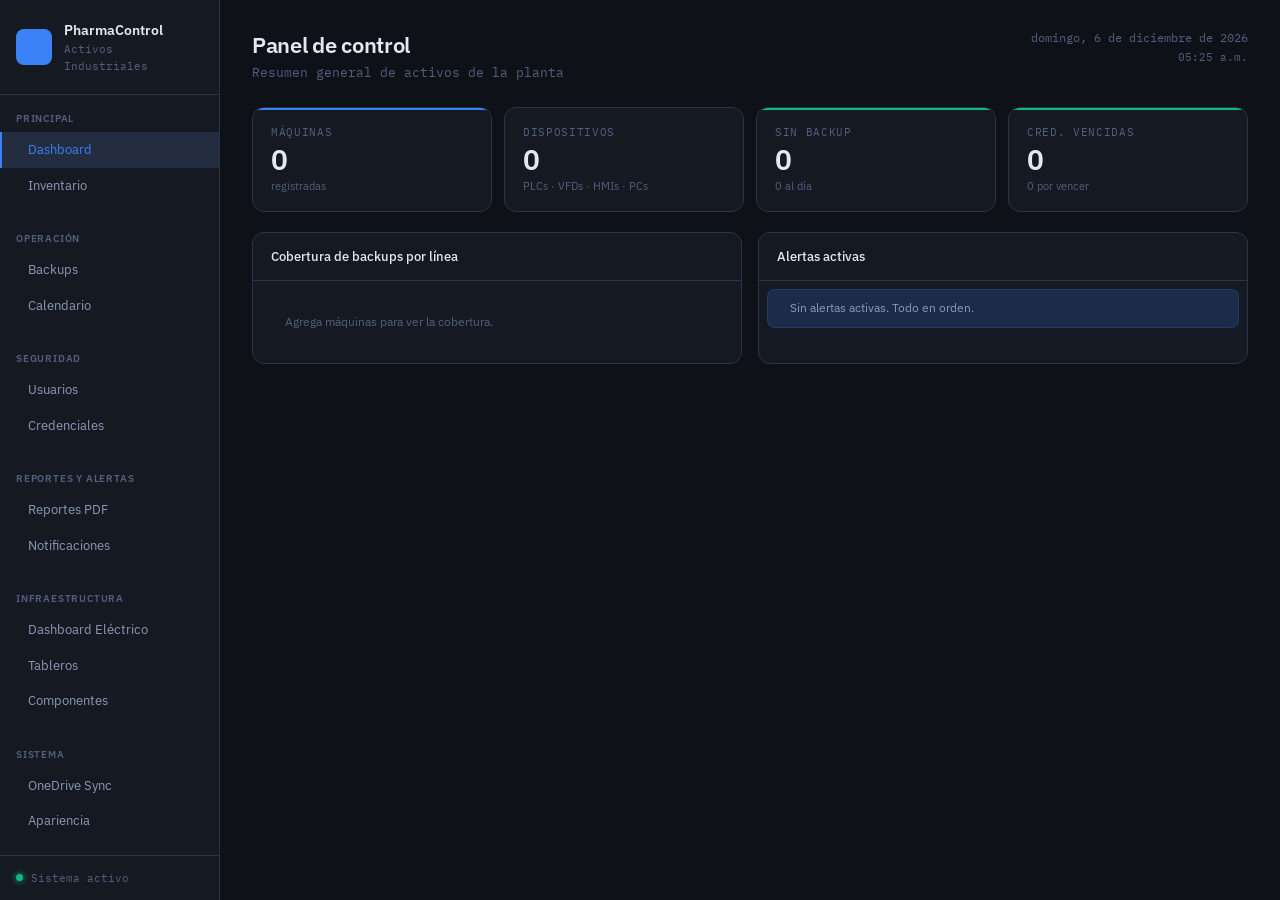
==== commit b6b92feb: "Add files via upload" ====
--- a/index.html
+++ b/index.html
@@ -446,6 +446,7 @@
         <div class="header-actions">
           <button class="btn btn-secondary" onclick="elecExportExcel()"><i class="ti ti-file-spreadsheet"></i>Exportar Excel</button>
           <button class="btn btn-primary" onclick="elecOpenTableroModal()"><i class="ti ti-plus"></i>Nuevo tablero</button>
+        <button class="btn btn-secondary" onclick="diagElec()"><i class="ti ti-stethoscope"></i>Diagnóstico</button>
         </div>
       </div>
       <div class="stats-grid" id="elec-kpi-grid" style="grid-template-columns:repeat(6,1fr)"></div>
@@ -480,6 +481,7 @@
       <div class="page-header">
         <div><h1 class="page-title">Tableros y subtableros</h1><p class="page-sub">Tableros principales · Subtableros de equipos y maquinaria</p></div>
         <button class="btn btn-primary" onclick="elecOpenTableroModal()"><i class="ti ti-plus"></i>Nuevo tablero</button>
+        <button class="btn btn-secondary" onclick="diagElec()"><i class="ti ti-stethoscope"></i>Diagnóstico</button>
       </div>
       <div class="toolbar">
         <div class="search-box"><i class="ti ti-search"></i><input type="text" id="elec-t-search" placeholder="Buscar tablero..." oninput="elecRenderTableros()"></div>
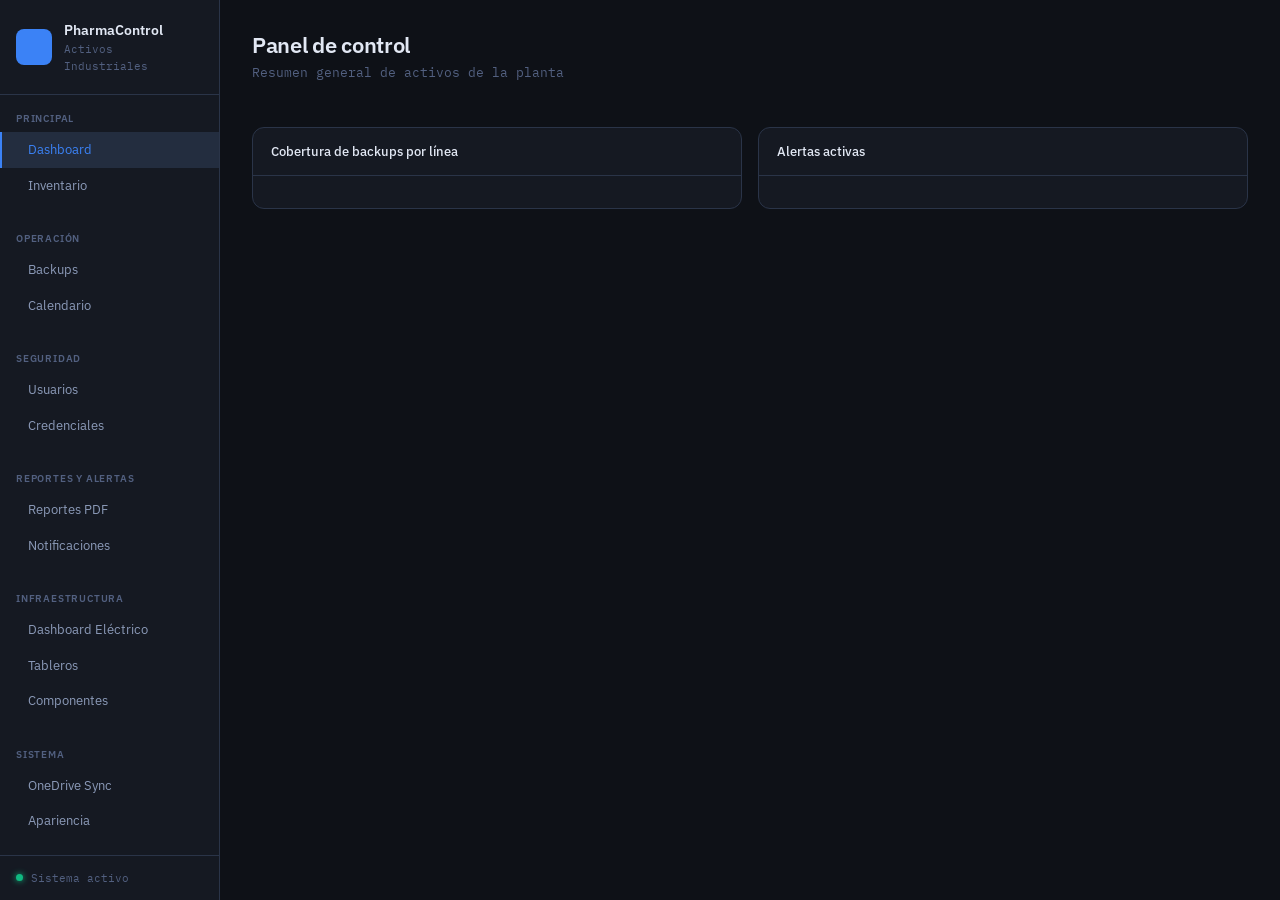
==== commit 5205261e: "Add files via upload" ====
--- a/index.html
+++ b/index.html
@@ -446,7 +446,6 @@
         <div class="header-actions">
           <button class="btn btn-secondary" onclick="elecExportExcel()"><i class="ti ti-file-spreadsheet"></i>Exportar Excel</button>
           <button class="btn btn-primary" onclick="elecOpenTableroModal()"><i class="ti ti-plus"></i>Nuevo tablero</button>
-        <button class="btn btn-secondary" onclick="diagElec()"><i class="ti ti-stethoscope"></i>Diagnóstico</button>
         </div>
       </div>
       <div class="stats-grid" id="elec-kpi-grid" style="grid-template-columns:repeat(6,1fr)"></div>
@@ -481,7 +480,6 @@
       <div class="page-header">
         <div><h1 class="page-title">Tableros y subtableros</h1><p class="page-sub">Tableros principales · Subtableros de equipos y maquinaria</p></div>
         <button class="btn btn-primary" onclick="elecOpenTableroModal()"><i class="ti ti-plus"></i>Nuevo tablero</button>
-        <button class="btn btn-secondary" onclick="diagElec()"><i class="ti ti-stethoscope"></i>Diagnóstico</button>
       </div>
       <div class="toolbar">
         <div class="search-box"><i class="ti ti-search"></i><input type="text" id="elec-t-search" placeholder="Buscar tablero..." oninput="elecRenderTableros()"></div>
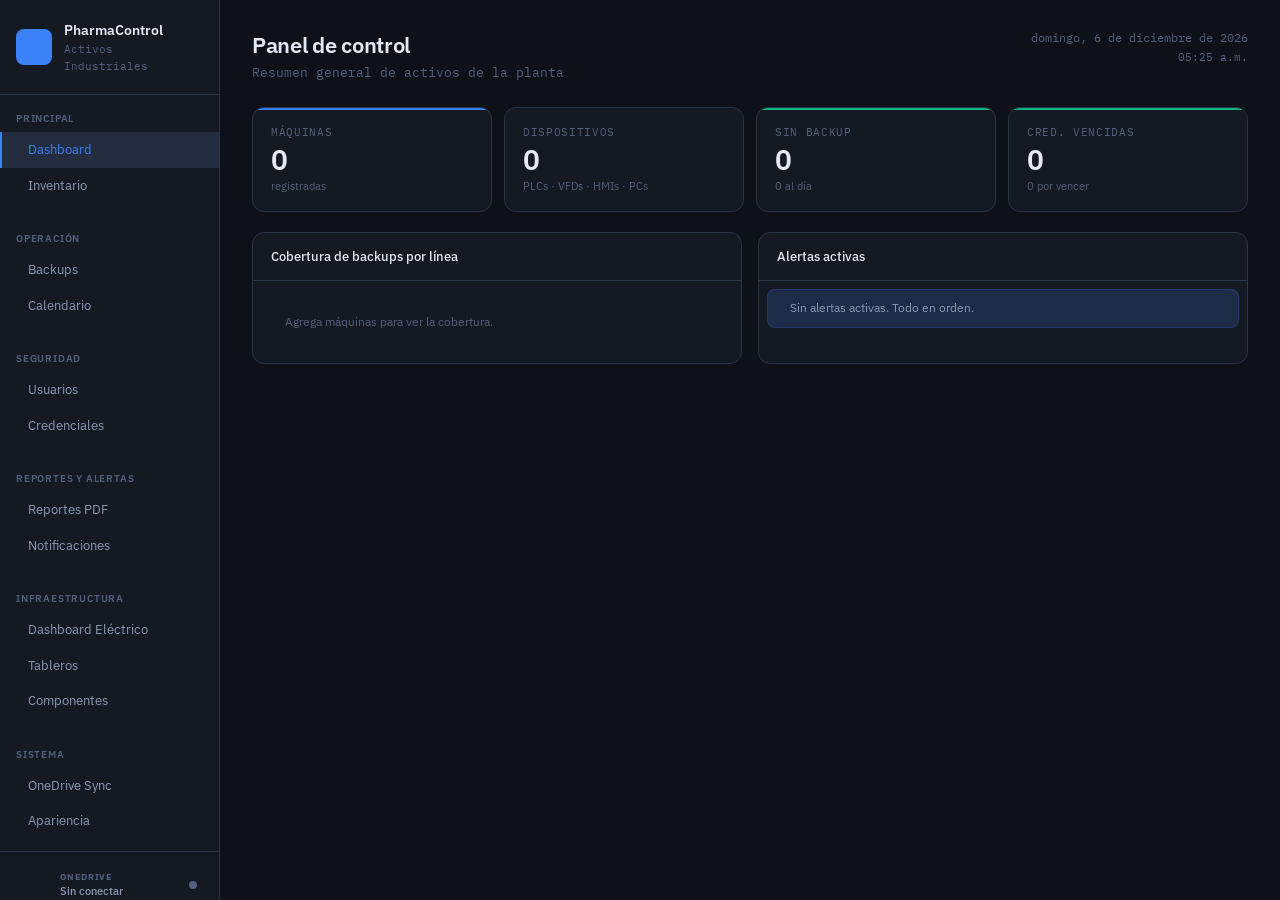
==== commit 285f2efe: "Add files via upload" ====
--- a/index.html
+++ b/index.html
@@ -47,7 +47,29 @@
       <a class="nav-item" data-view="onedrive"><i class="ti ti-brand-onedrive"></i>OneDrive Sync</a>
       <a class="nav-item" data-view="apariencia"><i class="ti ti-palette"></i>Apariencia</a>
     </div>
-    <div class="sidebar-footer"><div class="status-dot"></div><span>Sistema activo</span></div>
+          <!-- ONEDRIVE SYNC BAR (estilo FinFlow) -->
+      <div class="od-sync-bar" id="od-sync-bar">
+        <div class="od-sync-header" onclick="loadView('onedrive')" title="Ir a OneDrive Sync">
+          <div class="od-sync-icon-wrap">
+            <i class="ti ti-cloud" id="od-sync-icon" style="font-size:20px;color:var(--text3)"></i>
+            <span class="od-sync-badge" id="od-sync-badge" style="display:none"></span>
+          </div>
+          <div class="od-sync-info">
+            <span class="od-sync-label">ONEDRIVE</span>
+            <span class="od-sync-status" id="od-sync-status">Sin conectar</span>
+          </div>
+          <span class="od-sync-dot" id="od-sync-dot"></span>
+        </div>
+        <div class="od-sync-btns">
+          <button class="od-btn" id="sidebar-btn-load" onclick="odSidebarLoad()" title="Cargar desde OneDrive">
+            <i class="ti ti-cloud-download"></i><span>Cargar</span>
+          </button>
+          <button class="od-btn od-btn-primary" id="sidebar-btn-save" onclick="odSidebarSave()" title="Guardar en OneDrive">
+            <i class="ti ti-cloud-upload"></i><span>Guardar</span>
+          </button>
+        </div>
+      </div>
+      <div class="sidebar-footer"><div class="status-dot"></div><span>Sistema activo</span></div>
 <button class="sidebar-toggle" id="sidebar-toggle" onclick="toggleSidebar()" title="Menú"><i class="ti ti-menu-2"></i></button>
   </nav>
 
@@ -446,6 +468,7 @@
         <div class="header-actions">
           <button class="btn btn-secondary" onclick="elecExportExcel()"><i class="ti ti-file-spreadsheet"></i>Exportar Excel</button>
           <button class="btn btn-primary" onclick="elecOpenTableroModal()"><i class="ti ti-plus"></i>Nuevo tablero</button>
+        <button class="btn btn-secondary" onclick="diagElec()"><i class="ti ti-stethoscope"></i>Diagnóstico</button>
         </div>
       </div>
       <div class="stats-grid" id="elec-kpi-grid" style="grid-template-columns:repeat(6,1fr)"></div>
@@ -480,6 +503,7 @@
       <div class="page-header">
         <div><h1 class="page-title">Tableros y subtableros</h1><p class="page-sub">Tableros principales · Subtableros de equipos y maquinaria</p></div>
         <button class="btn btn-primary" onclick="elecOpenTableroModal()"><i class="ti ti-plus"></i>Nuevo tablero</button>
+        <button class="btn btn-secondary" onclick="diagElec()"><i class="ti ti-stethoscope"></i>Diagnóstico</button>
       </div>
       <div class="toolbar">
         <div class="search-box"><i class="ti ti-search"></i><input type="text" id="elec-t-search" placeholder="Buscar tablero..." oninput="elecRenderTableros()"></div>
--- a/app.css
+++ b/app.css
@@ -482,3 +482,27 @@
 /* Dispositivo con botón eliminar y fecha */
 .device-row{align-items:flex-start}
 .device-row .device-info{flex:1;min-width:0}
+
+/* ── ONEDRIVE SYNC BAR (sidebar) ─────────────────────────── */
+.od-sync-bar{border-top:1px solid var(--border);padding:12px 14px 8px;display:flex;flex-direction:column;gap:8px}
+.od-sync-header{display:flex;align-items:center;gap:10px;cursor:pointer;border-radius:var(--radius);padding:6px 8px;transition:background .15s}
+.od-sync-header:hover{background:var(--bg3)}
+.od-sync-icon-wrap{position:relative;width:28px;height:28px;display:flex;align-items:center;justify-content:center;flex-shrink:0}
+.od-sync-badge{position:absolute;top:-3px;right:-3px;width:9px;height:9px;border-radius:50%;border:2px solid var(--bg2)}
+.od-sync-info{display:flex;flex-direction:column;flex:1;min-width:0}
+.od-sync-label{font-size:9px;font-weight:700;letter-spacing:.1em;color:var(--text3);text-transform:uppercase}
+.od-sync-status{font-size:11px;font-weight:500;color:var(--text2);white-space:nowrap;overflow:hidden;text-overflow:ellipsis}
+.od-sync-dot{width:8px;height:8px;border-radius:50%;background:var(--text3);flex-shrink:0;transition:background .3s,box-shadow .3s}
+.od-sync-dot.connected{background:var(--green);box-shadow:0 0 6px var(--green)}
+.od-sync-dot.pending{background:var(--amber);box-shadow:0 0 6px var(--amber)}
+.od-sync-btns{display:grid;grid-template-columns:1fr 1fr;gap:6px}
+.od-btn{display:flex;align-items:center;justify-content:center;gap:5px;padding:7px 10px;border-radius:var(--radius);border:1px solid var(--border);background:var(--bg3);color:var(--text2);font-size:12px;font-weight:500;cursor:pointer;transition:all .15s;font-family:var(--font)}
+.od-btn:hover{background:var(--bg4);color:var(--text)}
+.od-btn i{font-size:14px}
+.od-btn-primary{background:var(--accent);border-color:var(--accent);color:#fff}
+.od-btn-primary:hover{opacity:.88}
+.od-btn:disabled{opacity:.4;cursor:not-allowed}
+
+/* Icono rotando al sincronizar */
+@keyframes od-spin{to{transform:rotate(360deg)}}
+.od-spinning{animation:od-spin .8s linear infinite}
